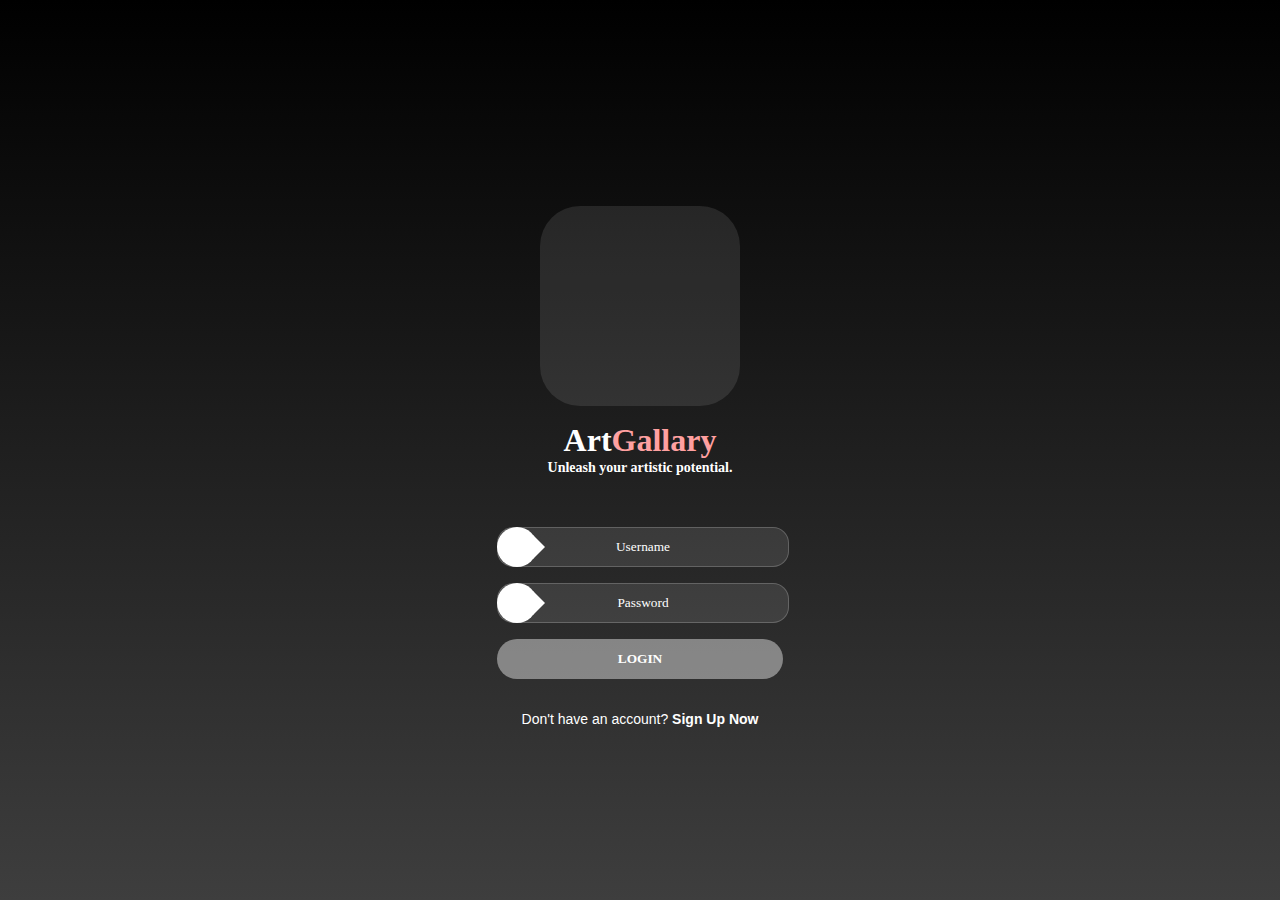
==== LoginScreen.html @ 2612b6e4 "started making a login screen" ====
<!DOCTYPE html>
<html lang="en">
<head>
    <meta charset="UTF-8">
    <meta http-equiv="X-UA-Compatible" content="IE=edge">
    <meta name="viewport" content="width=device-width, initial-scale=1.0">
    <title>Login Screen</title>
    <link rel="stylesheet" href="./LoginScreen.css">
</head>
<body>
    <div class="login-card">
        <div class="login-card-content">
          <div class="header">
            <div class="logo">
              <div></div>
            </div>
            <h2>Art<span class="highlight">Gallary</span></h2>
            <h3>Unleash your artistic potential.</h3>
          </div>
          <div class="form">
            <div class="form-field username">
              <div class="icon">
                <i class="fa-solid fa-user"></i>
              </div>
              <input type="text" placeholder="Username" class="user">
            </div>
            <div class="form-field password">
              <div class="icon">
                <i class="fa-solid fa-lock"></i>
              </div>
              <input type="password" placeholder="Password" class="pass">
            </div>
      
            <button type="submit">
              Login
            </button>
            <div>
              Don't have an account? <a href="">Sign Up Now</a>
            </div>
          </div>
        </div>
      </div>
</body>
</html>
---- LoginScreen.css ----
body {
    background-image: linear-gradient(#000000, #3e3e3e);
    background-repeat: no-repeat;
    background-attachment: fixed;
    height: 100%;
    margin: 0;
    display: flex;
    align-items: center;
    color: white;
    font-family: "Montserrat", sans-serif;
    font-size: 14px;
    justify-content: center;
  }
  
  a {
    color: white;
    text-decoration: none;
    font-weight: bold;
    outline: none;
    transition: all 0.2s;
  }
  
  a:hover,
  a:focus {
    color: #ffa0a0;
    transition: all 0.2s;
  }
  
  html {
    height: 100%;
  }
  
  .login-card {
    padding: 32px 32px 0;
    box-sizing: border-box;
    text-align: center;
    width: 100%;
    display: flex;
    height: 100%;
    max-height: 740px;
    max-width: 350px;
    flex-direction: column;
  }
  
  .login-card-content {
    flex-grow: 2;
    justify-content: center;
    display: flex;
    flex-direction: column;
  }
  
  .login-card-footer {
    padding: 32px 0;
  }
  
  h2 .highlight {
    color: #ffa0a0;

  }
  
  h2 {
    font-size: 32px;
    margin: 0;
    font-family: SF pro;
  }
  
  h3 {
    color: #ffffff;
    font-size: 14px;
    line-height: 18px;
    margin: 0;
    font-family: SF pro;
  }

  

  .header {
    margin-bottom: 50px;
  }
  
  .logo {
    border-radius: 40px;
    width: 200px;
    height: 200px;
    display: flex;
    justify-content: center;
    margin: 0 auto 16px;
    background: rgba(255, 255, 255, 0.1);
    align-items: center;
  }
  
  button {
    background: rgba(255, 255, 255, 0.423);
    display: block;
    color: #ffffff;
    width: 100%;
    border: none;
    border-radius: 40px;
    padding: 12px 0;
    text-transform: uppercase;
    font-weight: bold;
    margin-bottom: 32px;
    outline: none;
    font-family: SF pro;
  }
  
  .form-field {
    margin-bottom: 16px;
    width: 100%;
    position: relative;
    
  }
  
  .form-field .icon {
    position: absolute;
    background: rgb(255, 255, 255);
    color: #ffa7a7;
    left: 0;
    top: 0;
    display: flex;
    align-items: center;
    height: 100%;
    width: 40px;
    height: 40px;
    justify-content: center;
    border-radius: 20px;
  }
  
  .form-field .icon:after {
    content: "";
    display: block;
    width: 0;
    height: 0;
    border: 12px solid transparent;
    border-left: 12px solid rgb(255, 255, 255);
    position: absolute;
    top: 8px;
    right: -20px;
  }
  
  .form-field input {
    border: 1px solid rgba(255, 255, 255, 0.2);
    text-align: center;
    width: 100%;
    border-radius: 16px;
    height: 36px;
    background: rgba(255, 255, 255, 0.1);
    color: white;
    outline: none;
    transition: all 0.2s;
  }
  
  .form-field input::placeholder {
    color: white;
    font-family: SF pro;
  }
  
  .form-field input:hover,
  .form-field input:focus {
    background: white;
    color: ##ffa0a0;
    transition: all 0.2s;
  }
  
  .form-field input:hover::placeholder {
    color: #ffa0a0;
  }
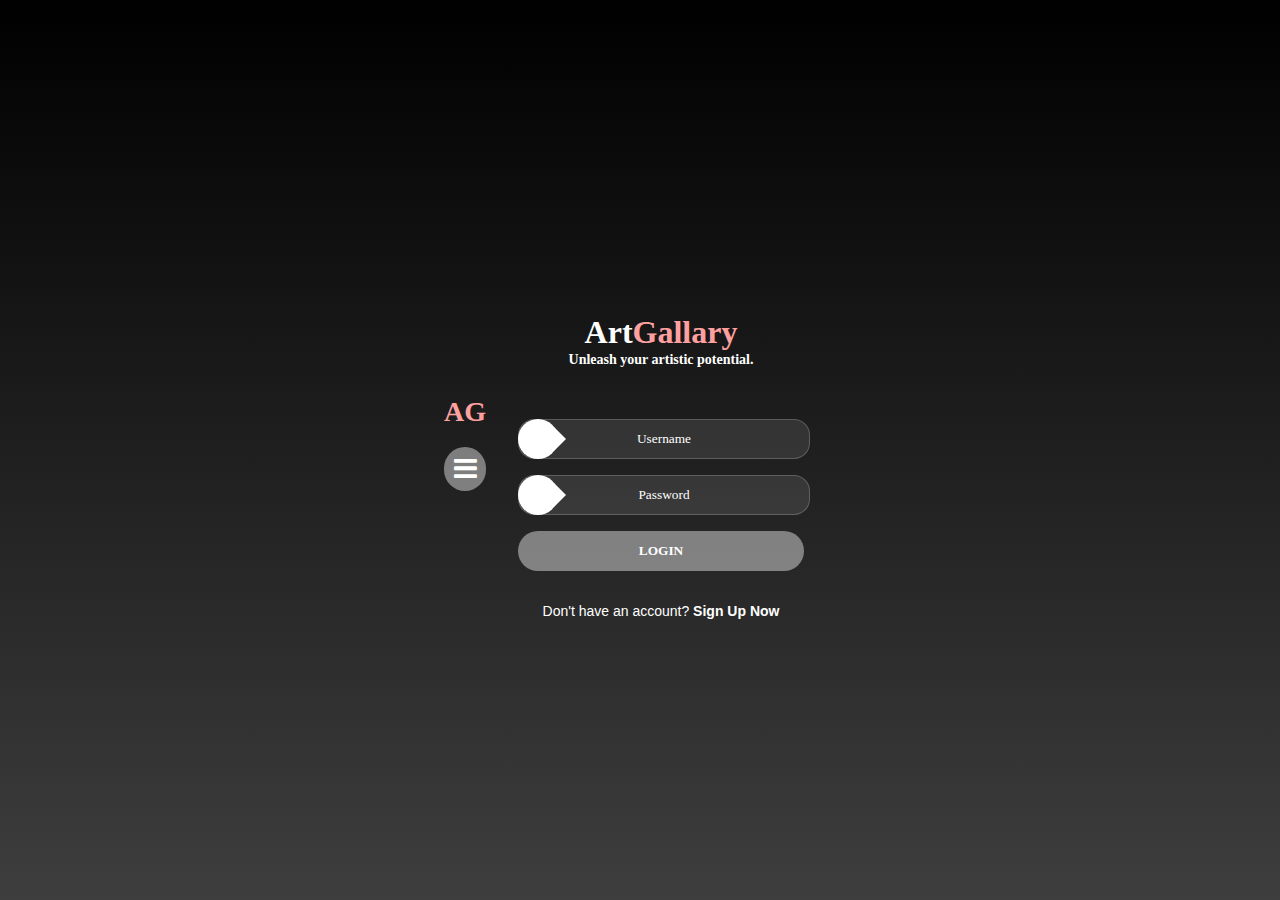
==== commit a0d084d2: "fixed some of the icon on the login screen" ====
--- a/LoginScreen.html
+++ b/LoginScreen.html
@@ -6,14 +6,40 @@
     <meta name="viewport" content="width=device-width, initial-scale=1.0">
     <title>Login Screen</title>
     <link rel="stylesheet" href="./LoginScreen.css">
-</head>
+    <link  href="http://cdnjs.cloudflare.com/ajax/libs/font-awesome/4.3.0/css/font-awesome.css"   rel="stylesheet"  type='text/css'>
+    <link href="http://cdnjs.cloudflare.com/ajax/libs/font-awesome/4.3.0/css/font-awesome.css" rel="stylesheet"  type='text/css'>
+    <link href="https://unpkg.com/aos@next/dist/aos.css" rel="stylesheet">
+    <script src="script.js" defer></script>
+    <script src="https://unpkg.com/aos@next/dist/aos.js"></script>
 <body>
+
+  <header>
+    <a href="./index.html"><h1 class="logo">AG</h1></a>
+    <button><i id="hamburger-button" class=" fa-lg fa-2x fa fa-bars"></i></button>
+  </header>
+
+  <div id="modal">
+    <div id="modal-content">
+      <header>
+        <div class="modalHeader">
+          <a href="index.html" class="logo" id='logo-modal'><h1>AG</h1></a>
+          <button ><i class="fa fa-lg fa-3x fa-close" id="close-button"></i></button>
+        </div>
+      </header>
+    
+      <!-- modal content goes here -->
+
+      <div class="modal-content">
+        <a href="index.html" id="modalHom">Home</a>
+        <a href="./LoginScreen.html"  id="modalLogin">Login</a>
+        <a href="" id="modalPro">Profile</a>
+      </div>
+    </div>
+</div>
+
     <div class="login-card">
         <div class="login-card-content">
-          <div class="header">
-            <div class="logo">
-              <div></div>
-            </div>
+          <div class="title">
             <h2>Art<span class="highlight">Gallary</span></h2>
             <h3>Unleash your artistic potential.</h3>
           </div>
@@ -39,6 +65,6 @@
             </div>
           </div>
         </div>
-      </div>
+    </div>
 </body>
 </html>--- a/LoginScreen.css
+++ b/LoginScreen.css
@@ -11,6 +11,10 @@
     font-size: 14px;
     justify-content: center;
   }
+
+  html {
+    height: 100%;
+  }
   
   a {
     color: white;
@@ -19,17 +23,13 @@
     outline: none;
     transition: all 0.2s;
   }
-  
+
   a:hover,
   a:focus {
     color: #ffa0a0;
     transition: all 0.2s;
   }
-  
-  html {
-    height: 100%;
-  }
-  
+
   .login-card {
     padding: 32px 32px 0;
     box-sizing: border-box;
@@ -72,22 +72,73 @@
     font-family: SF pro;
   }
 
-  
-
-  .header {
+  .title {
     margin-bottom: 50px;
   }
-  
-  .logo {
-    border-radius: 40px;
-    width: 200px;
-    height: 200px;
-    display: flex;
-    justify-content: center;
-    margin: 0 auto 16px;
-    background: rgba(255, 255, 255, 0.1);
+
+  .modalHeader{
+    display:flex;
+    justify-content: space-between;
+    background-color: #1c1c2c77;
+    height:60px;
+  }
+  
+  #modal {
+    display: none;
+    position:fixed;
+    top: 0;
+    left: 0;
+    width: 100%;
+    height: 100vh;
+    background-image: linear-gradient(#000000, #3e3e3e);
+    overflow-y: scroll;
+    z-index: 998;
+  }
+  
+  .modal-content{
+    display:flex;
+    justify-content: center;
+    flex-direction: column;
     align-items: center;
-  }
+    margin-top:80px;
+    margin-bottom: 30px;
+    row-gap: 90px;
+    font-size: 50px;
+    z-index: 2000;
+    text-decoration: none;
+  }
+  
+  
+  
+  #animated-text {
+    transform: translateY(-20px);
+    /*opacity: 0;*/
+    animation: slide-in 1s ease-in;
+  }
+  
+  header.modal-open {
+    position: static;
+  }
+  
+  #modal.modal-open {
+    display: block;
+  }
+  
+  body.modal-open{
+    overflow: hidden;
+  }
+  
+  #modal.modal-animation {
+    animation: modal-in 0.5s;
+  }
+  
+  
+  .logo{
+    color:#ffa0a0;
+    font-family:Dreamscape;
+    text-decoration: none;
+  }
+  
   
   button {
     background: rgba(255, 255, 255, 0.423);
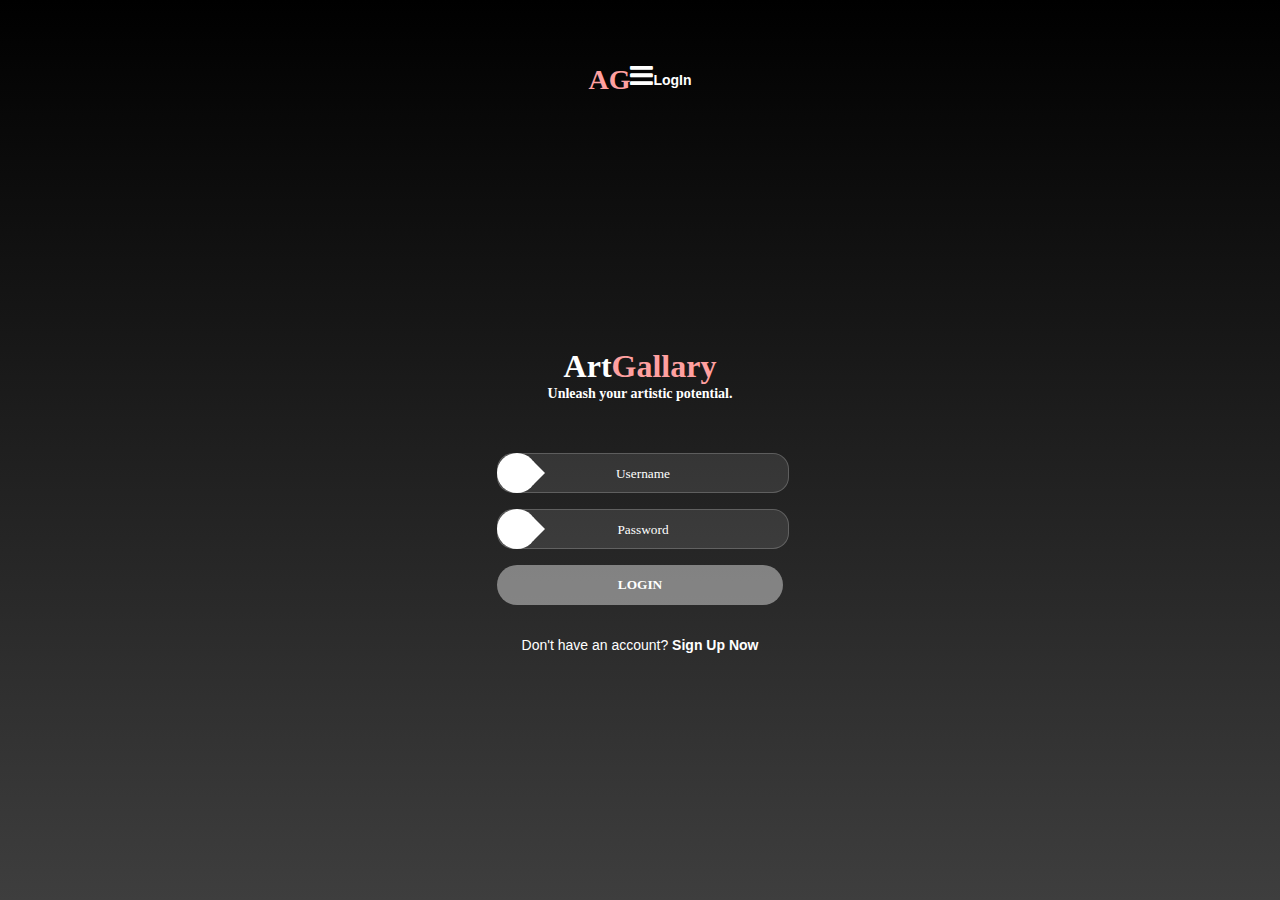
==== commit be7b7508: "put header to top" ====
--- a/LoginScreen.html
+++ b/LoginScreen.html
@@ -15,7 +15,8 @@
 
   <header>
     <a href="./index.html"><h1 class="logo">AG</h1></a>
-    <button><i id="hamburger-button" class=" fa-lg fa-2x fa fa-bars"></i></button>
+    <button class="hamburger-button"><i id="hamburger-button" class=" fa-lg fa-2x fa fa-bars"></i></button>
+    <a href="./LoginScreen.html" class="login">LogIn</a>
   </header>
 
   <div id="modal">
--- a/LoginScreen.css
+++ b/LoginScreen.css
@@ -6,6 +6,7 @@
     margin: 0;
     display: flex;
     align-items: center;
+    flex-direction: column;
     color: white;
     font-family: "Montserrat", sans-serif;
     font-size: 14px;
@@ -74,6 +75,12 @@
 
   .title {
     margin-bottom: 50px;
+  }
+
+  header{
+    display:flex;
+    align-items: center;
+    justify-content: space-between;
   }
 
   .modalHeader{
@@ -138,6 +145,22 @@
     font-family:Dreamscape;
     text-decoration: none;
   }
+
+  .hamburger-button{
+    display: block;
+    color: #ffffff;
+    width: 100%;
+    border: none;
+    border-radius: 40px;
+    padding: 12px 0;
+    text-transform: uppercase;
+    font-weight: bold;
+    margin-bottom: 8px;
+    outline: none;
+    font-family: SF pro;
+    background-color: transparent;
+  }
+  
   
   
   button {
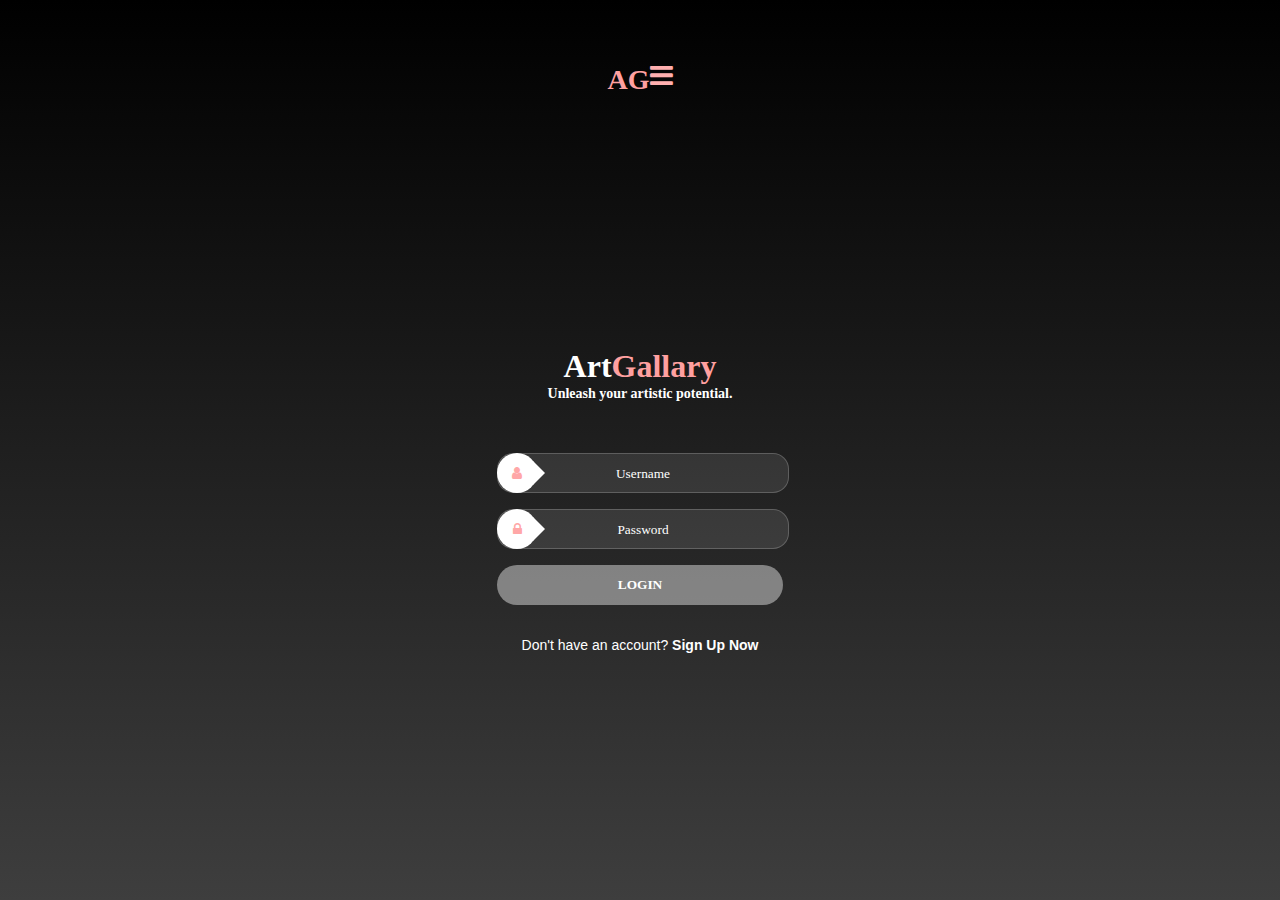
==== commit def65787: "fixed icons on login screen" ====
--- a/LoginScreen.html
+++ b/LoginScreen.html
@@ -16,7 +16,6 @@
   <header>
     <a href="./index.html"><h1 class="logo">AG</h1></a>
     <button class="hamburger-button"><i id="hamburger-button" class=" fa-lg fa-2x fa fa-bars"></i></button>
-    <a href="./LoginScreen.html" class="login">LogIn</a>
   </header>
 
   <div id="modal">
@@ -47,13 +46,13 @@
           <div class="form">
             <div class="form-field username">
               <div class="icon">
-                <i class="fa-solid fa-user"></i>
+                <i class="fa fa-user"></i>
               </div>
               <input type="text" placeholder="Username" class="user">
             </div>
             <div class="form-field password">
               <div class="icon">
-                <i class="fa-solid fa-lock"></i>
+                <i class="fa fa-lock"></i>
               </div>
               <input type="password" placeholder="Password" class="pass">
             </div>
--- a/LoginScreen.css
+++ b/LoginScreen.css
@@ -78,10 +78,13 @@
   }
 
   header{
-    display:flex;
-    align-items: center;
+    display: flex;
+    align-items: center;
+    flex-direction: row;
     justify-content: space-between;
-  }
+    }
+
+  
 
   .modalHeader{
     display:flex;
@@ -148,7 +151,7 @@
 
   .hamburger-button{
     display: block;
-    color: #ffffff;
+    color: #ffafaf;
     width: 100%;
     border: none;
     border-radius: 40px;
@@ -232,7 +235,7 @@
   .form-field input:hover,
   .form-field input:focus {
     background: white;
-    color: ##ffa0a0;
+    color: #ffa0a0;
     transition: all 0.2s;
   }
   
